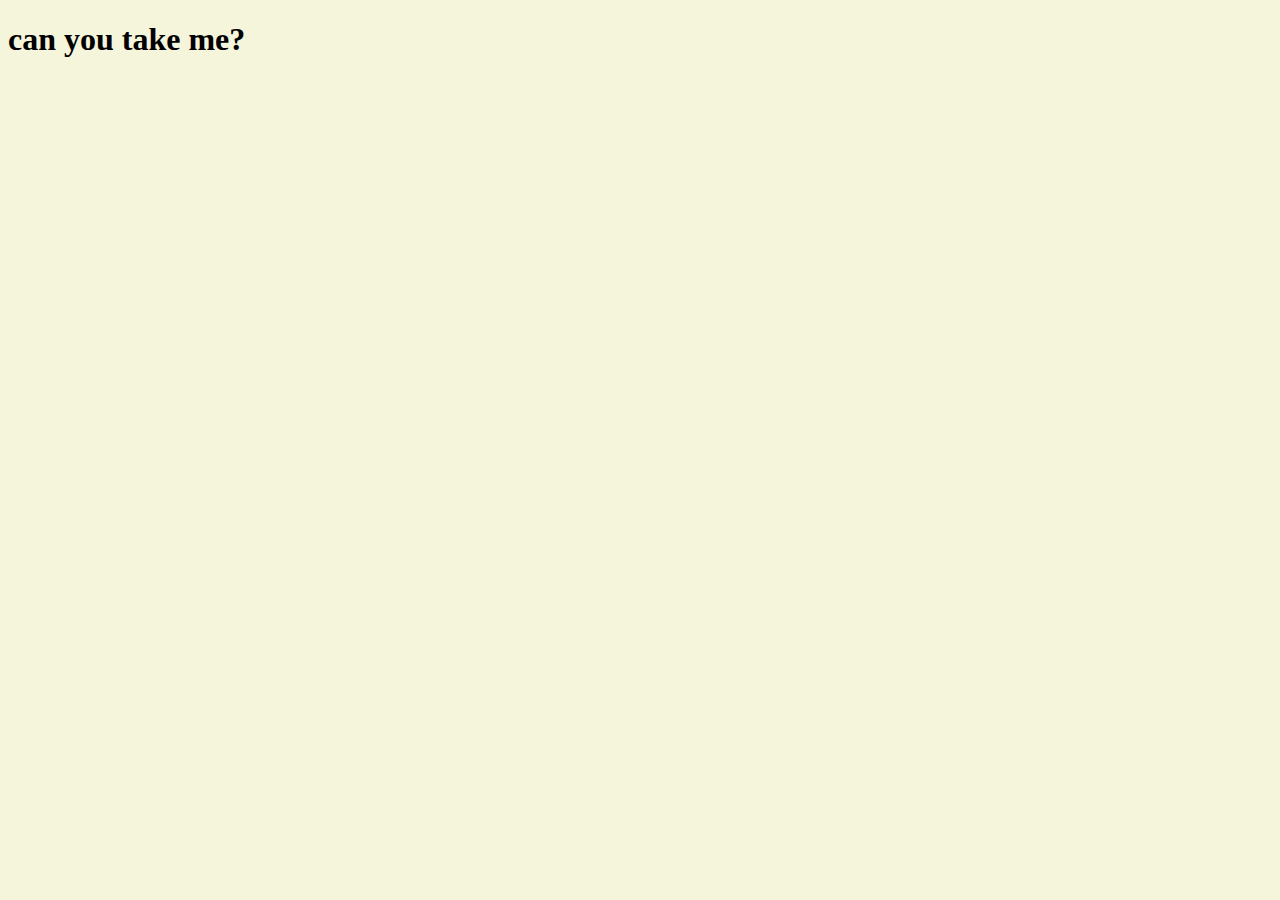
==== momentum/index.html @ 9546efbb "add event listener" ====
<!DOCTYPE html>
<html lang="en">
    <head>
        <meta charset="UTF-8" />
        <meta http-equiv="X-UA-Compatible" content="IE=edge" />
        <meta name="viewport" content="width=device-width, initial-scale=1.0" />
        <link rel="stylesheet" href="style.css" />
        <title>Momentum</title>
    </head>
    <body>
        <h1 id="title">can you take me?</h1>
        <script src="app.js"></script>
    </body>
</html>
---- momentum/style.css ----
body {
    background-color: beige;
}
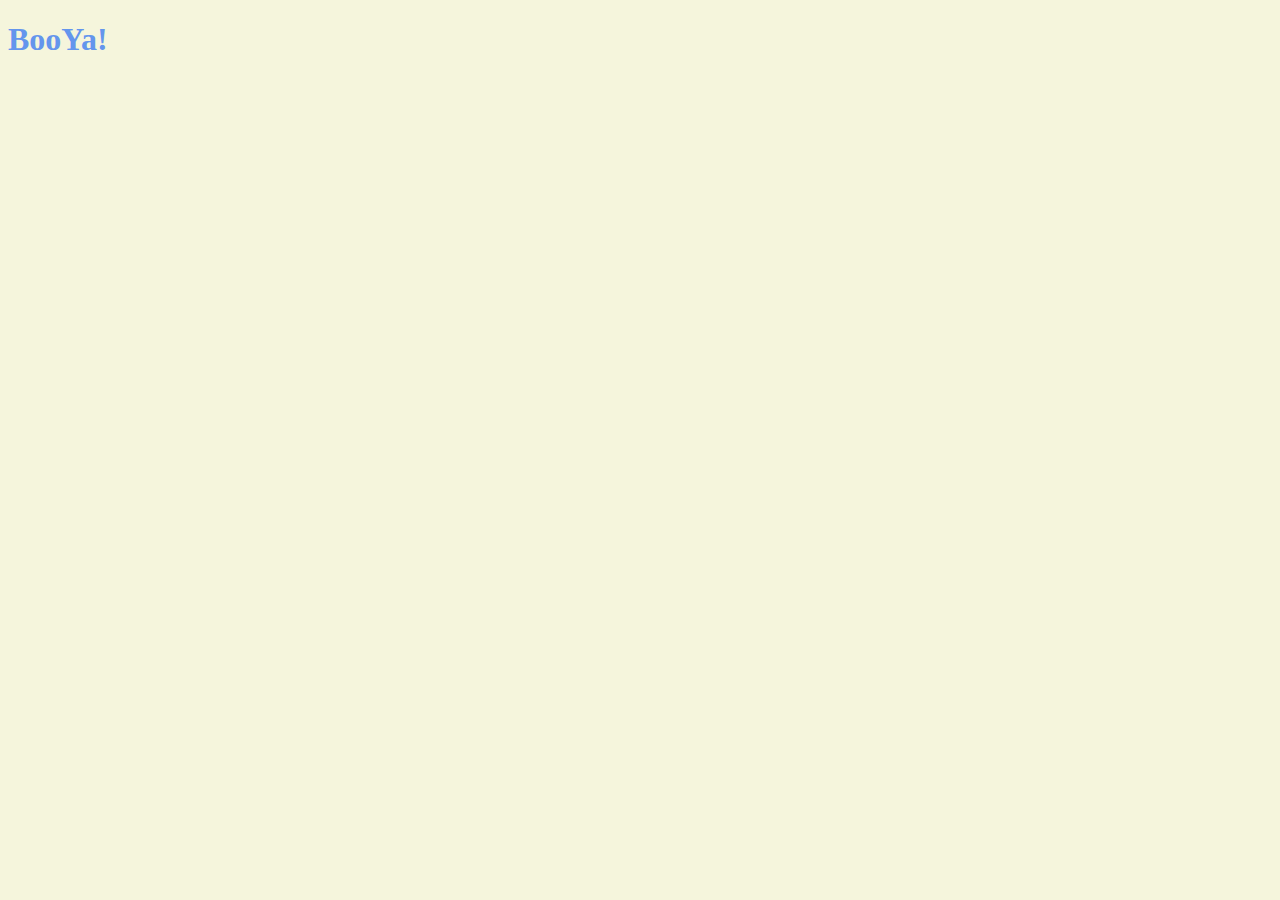
==== commit cd0277cd: "add css style with js" ====
--- a/momentum/index.html
+++ b/momentum/index.html
@@ -8,7 +8,7 @@
         <title>Momentum</title>
     </head>
     <body>
-        <h1 id="title">can you take me?</h1>
+        <h1 id="title">BooYa!</h1>
         <script src="app.js"></script>
     </body>
 </html>
--- a/momentum/style.css
+++ b/momentum/style.css
@@ -1,3 +1,11 @@
 body {
     background-color: beige;
-}+}
+
+h1 {
+    color: cornflowerblue;
+}
+
+.active {
+    color: tomato;
+}
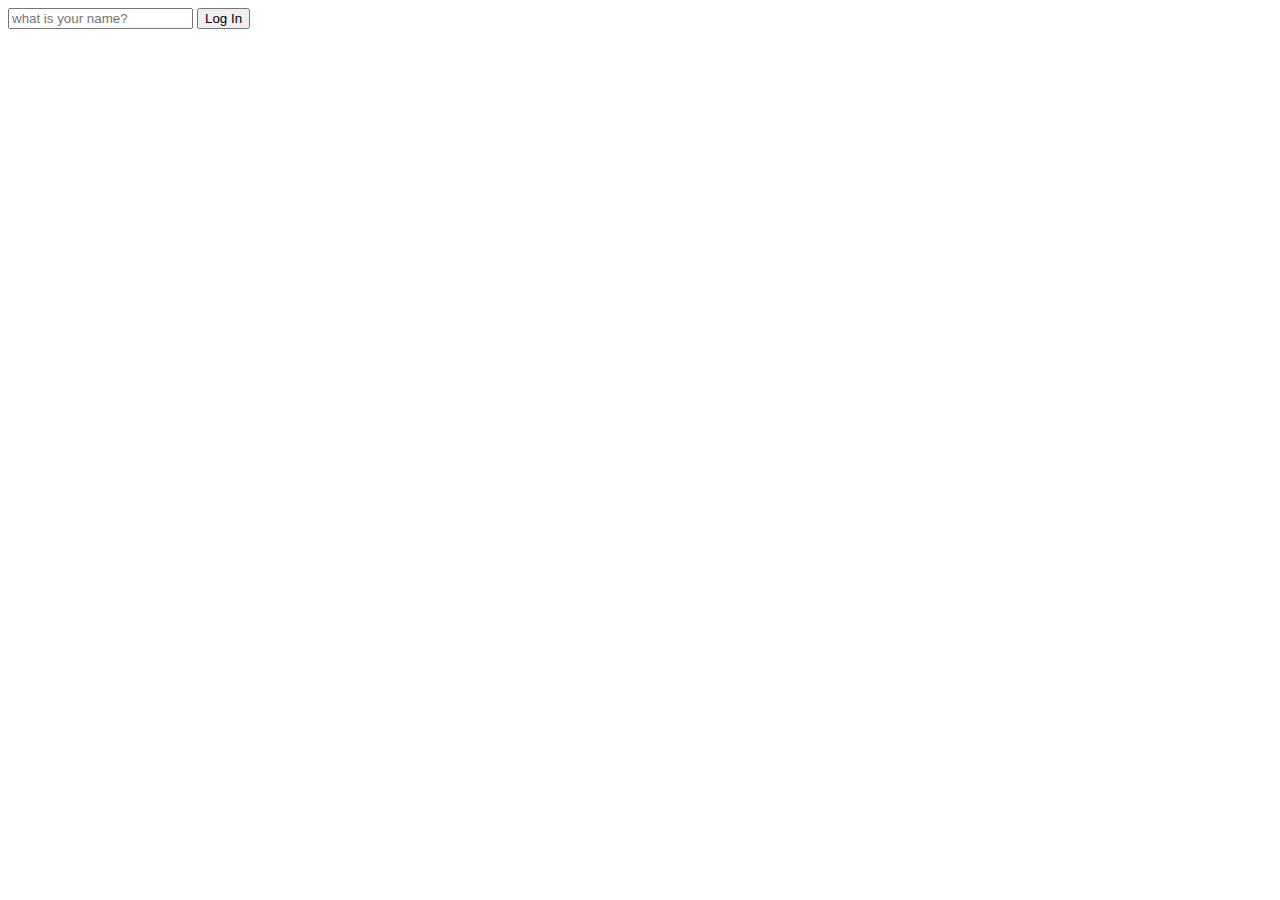
==== commit 1b7a3977: "added new code" ====
--- a/momentum/index.html
+++ b/momentum/index.html
@@ -1,14 +1,19 @@
 <!DOCTYPE html>
 <html lang="en">
-    <head>
-        <meta charset="UTF-8" />
-        <meta http-equiv="X-UA-Compatible" content="IE=edge" />
-        <meta name="viewport" content="width=device-width, initial-scale=1.0" />
-        <link rel="stylesheet" href="style.css" />
-        <title>Momentum</title>
-    </head>
-    <body>
-        <h1 id="title">BooYa!</h1>
-        <script src="app.js"></script>
-    </body>
+  <head>
+    <meta charset="UTF-8" />
+    <meta http-equiv="X-UA-Compatible" content="IE=edge" />
+    <meta name="viewport" content="width=device-width, initial-scale=1.0" />
+    <link rel="stylesheet" href="style.css" />
+    <title>Momentum</title>
+  </head>
+  <body>
+    <form id="login-form">
+      <input required maxlength="15" type="text" placeholder="what is your name?" />
+      <button>Log In</button>
+    </form>
+    <h1 id="hello" class="hidden"></h1>
+
+    <script src="app.js"></script>
+  </body>
 </html>
--- a/momentum/style.css
+++ b/momentum/style.css
@@ -1,11 +1,3 @@
-body {
-    background-color: beige;
+.hidden {
+  display: none;
 }
-
-h1 {
-    color: cornflowerblue;
-}
-
-.active {
-    color: tomato;
-}
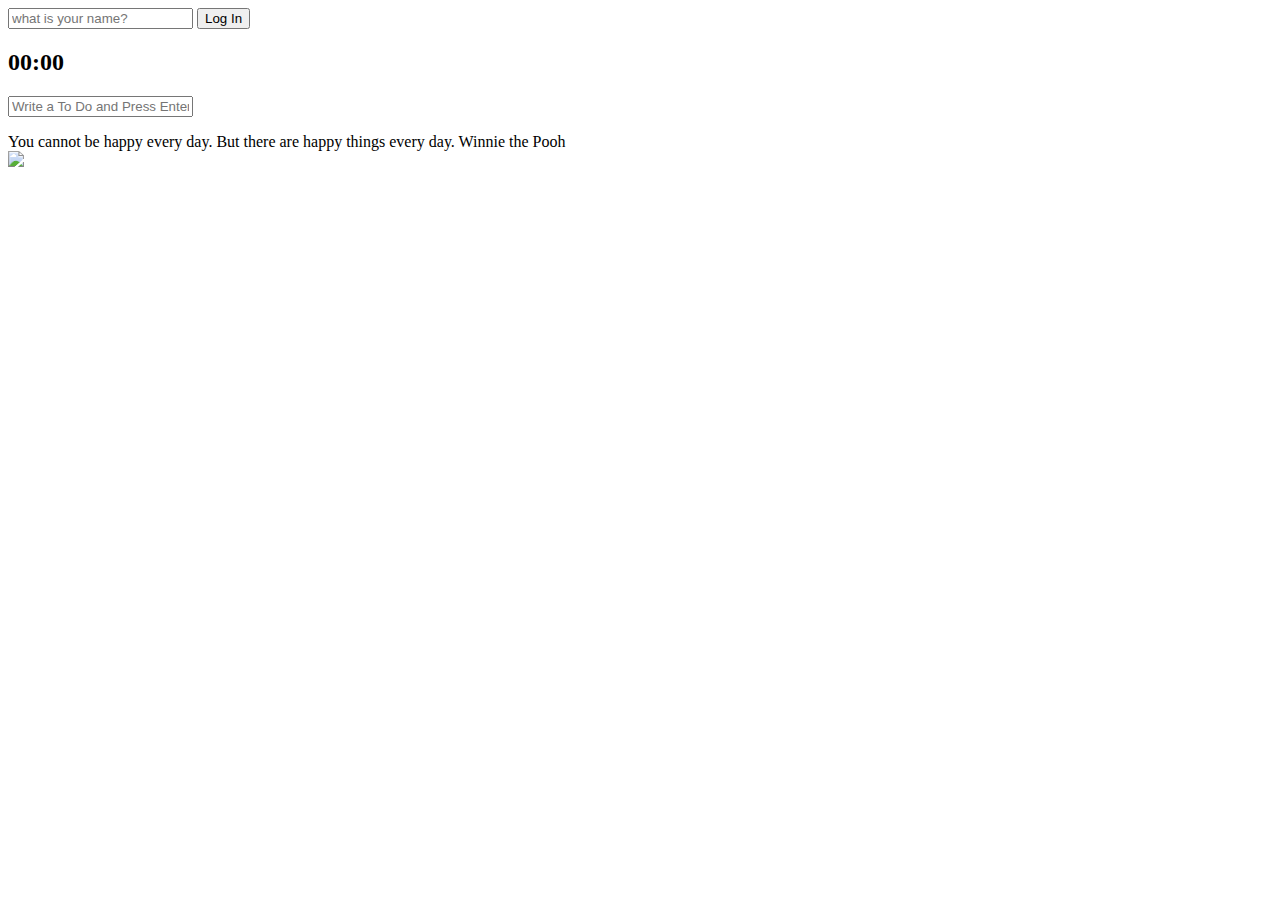
==== commit 7ebacfed: "added new functions" ====
--- a/momentum/index.html
+++ b/momentum/index.html
@@ -4,16 +4,37 @@
     <meta charset="UTF-8" />
     <meta http-equiv="X-UA-Compatible" content="IE=edge" />
     <meta name="viewport" content="width=device-width, initial-scale=1.0" />
-    <link rel="stylesheet" href="style.css" />
+    <link rel="stylesheet" href="css/style.css" />
     <title>Momentum</title>
   </head>
   <body>
-    <form id="login-form">
-      <input required maxlength="15" type="text" placeholder="what is your name?" />
+    <form id="login-form" class="hidden">
+      <input
+        required
+        maxlength="15"
+        type="text"
+        placeholder="what is your name?"
+      />
       <button>Log In</button>
     </form>
+    <h2 id="clock">00:00</h2>
     <h1 id="hello" class="hidden"></h1>
 
-    <script src="app.js"></script>
+    <form id="todo-form">
+      <input required type="text" placeholder="Write a To Do and Press Enter" />
+    </form>
+
+    <ul id="todo-list"></ul>
+
+    <div id="quote">
+      <span></span>
+      <span></span>
+    </div>
+
+    <script src="js/greetings.js"></script>
+    <script src="js/clock.js"></script>
+    <script src="js/quotes.js"></script>
+    <script src="js/background.js"></script>
+    <script src="js/todo.js"></script>
   </body>
 </html>
--- a/momentum/css/style.css
+++ b/momentum/css/style.css
@@ -0,0 +1,7 @@
+.hidden {
+  display: none;
+}
+
+.backgroundImage {
+  background-size: cover;
+}
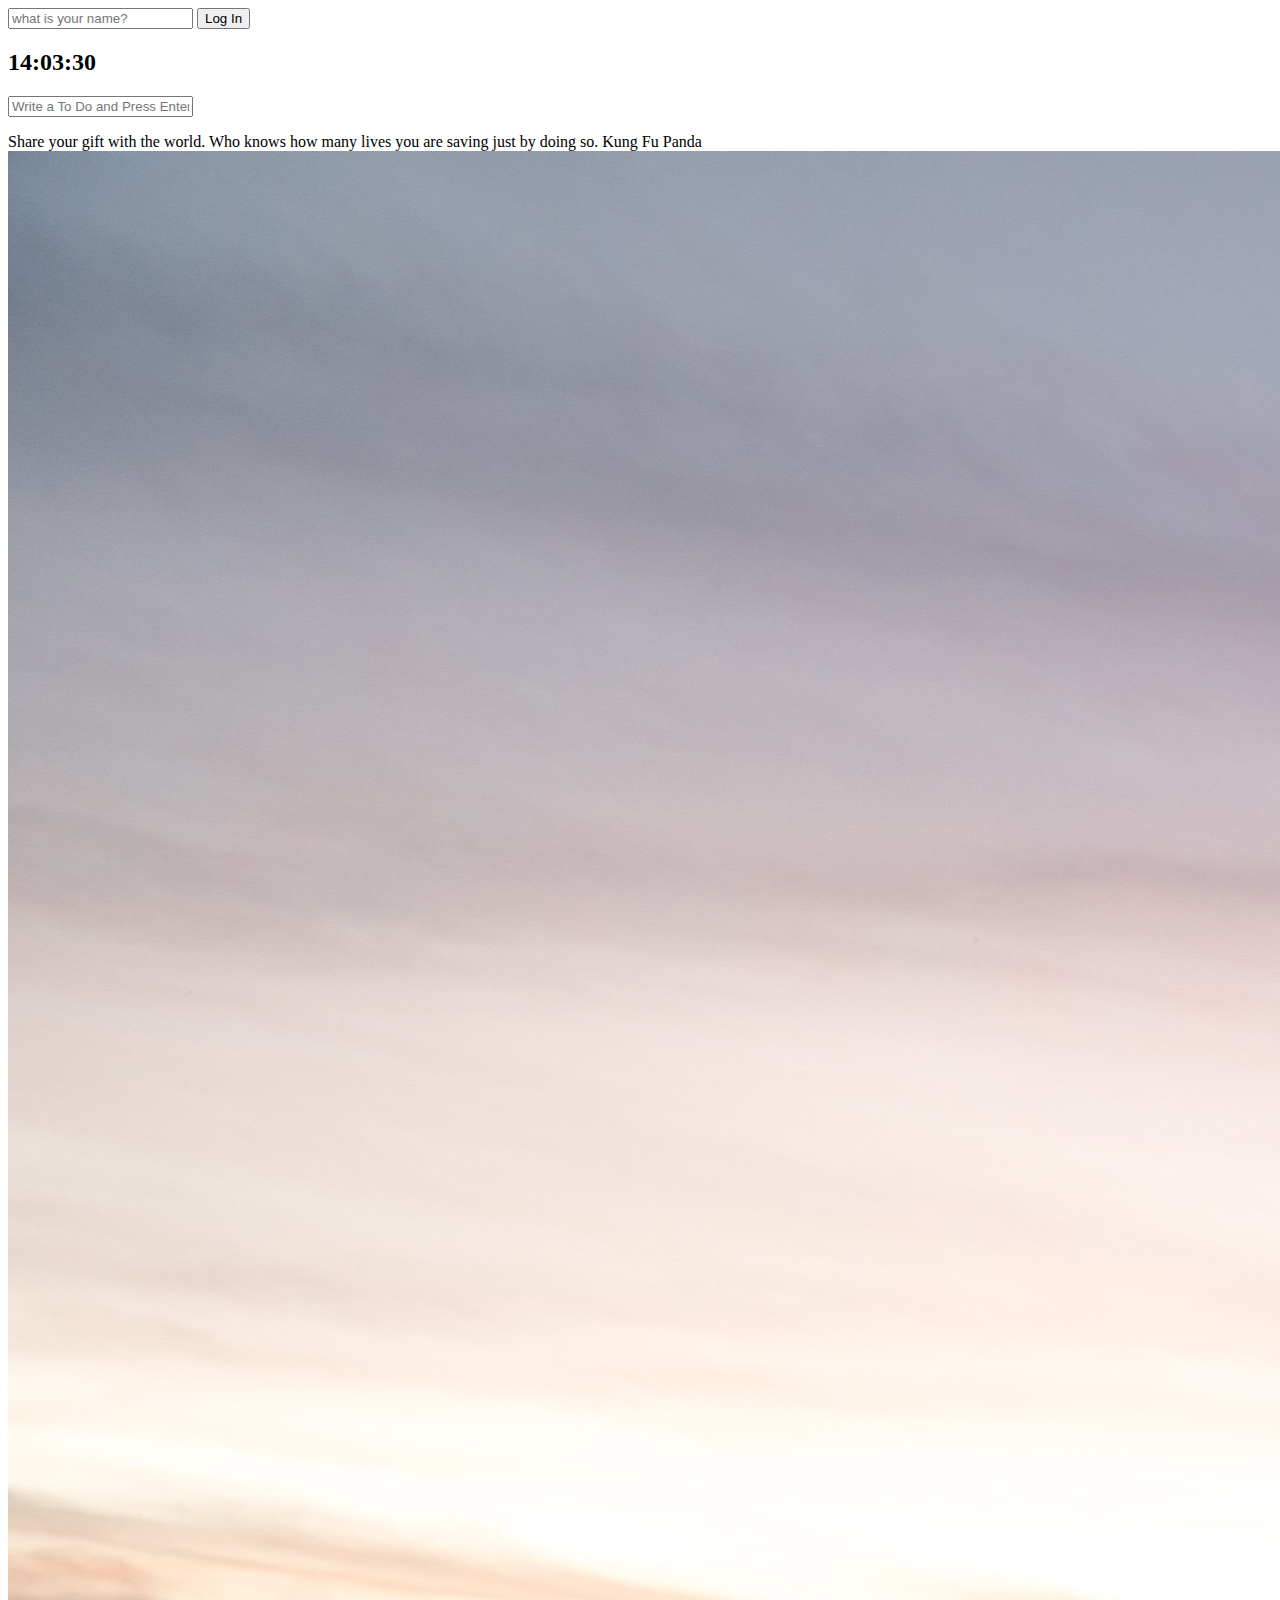
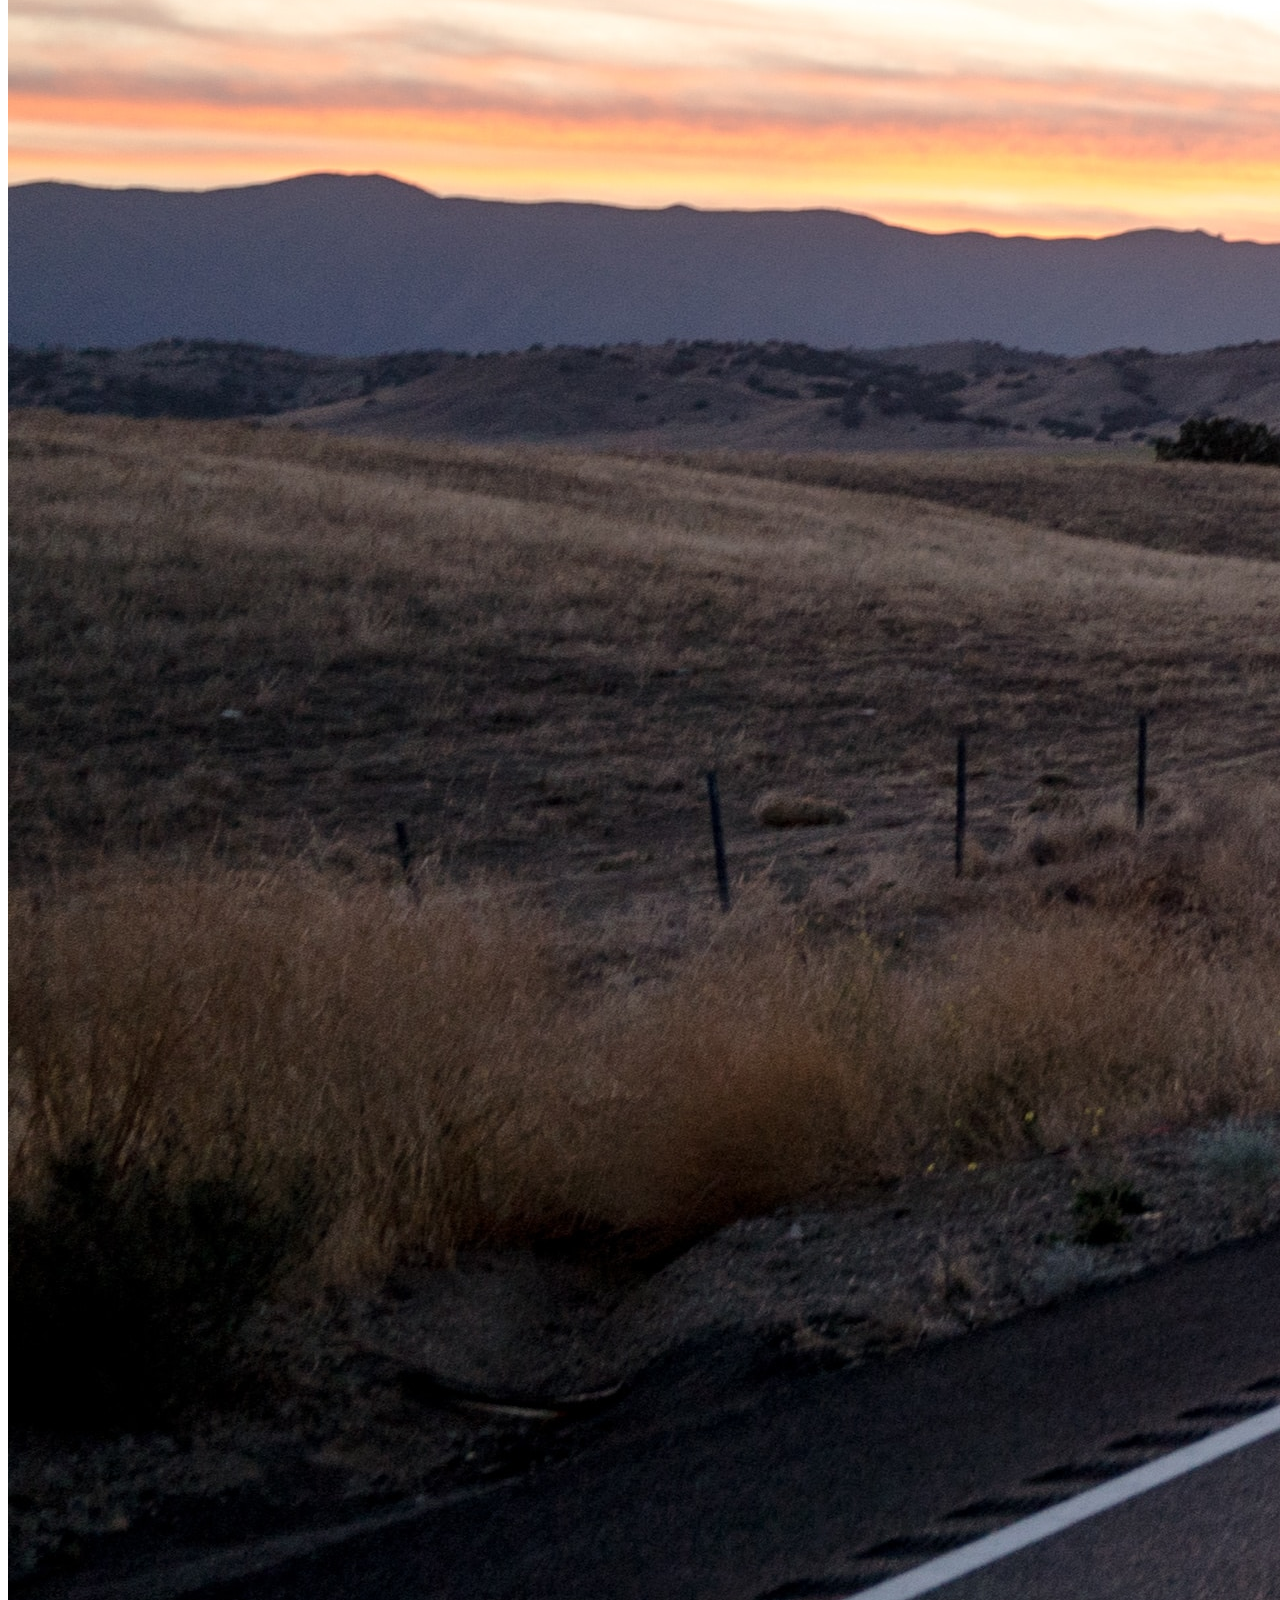
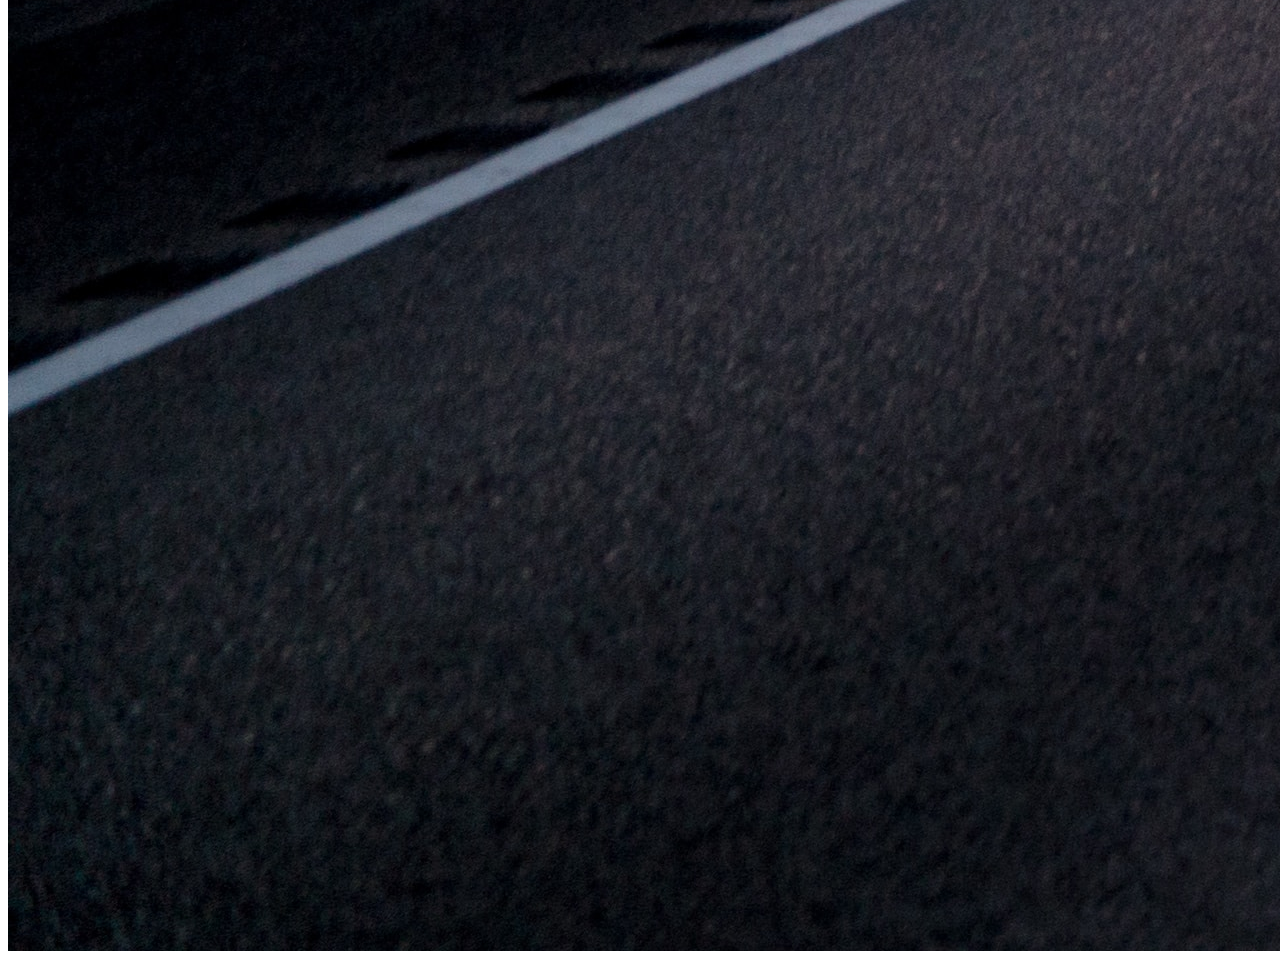
==== commit 1fee9819: "add weather information" ====
--- a/momentum/index.html
+++ b/momentum/index.html
@@ -31,10 +31,16 @@
       <span></span>
     </div>
 
+    <div id="weather">
+      <span></span>
+      <span></span>
+    </div>
+
     <script src="js/greetings.js"></script>
     <script src="js/clock.js"></script>
     <script src="js/quotes.js"></script>
     <script src="js/background.js"></script>
     <script src="js/todo.js"></script>
+    <script src="js/weather.js"></script>
   </body>
 </html>
